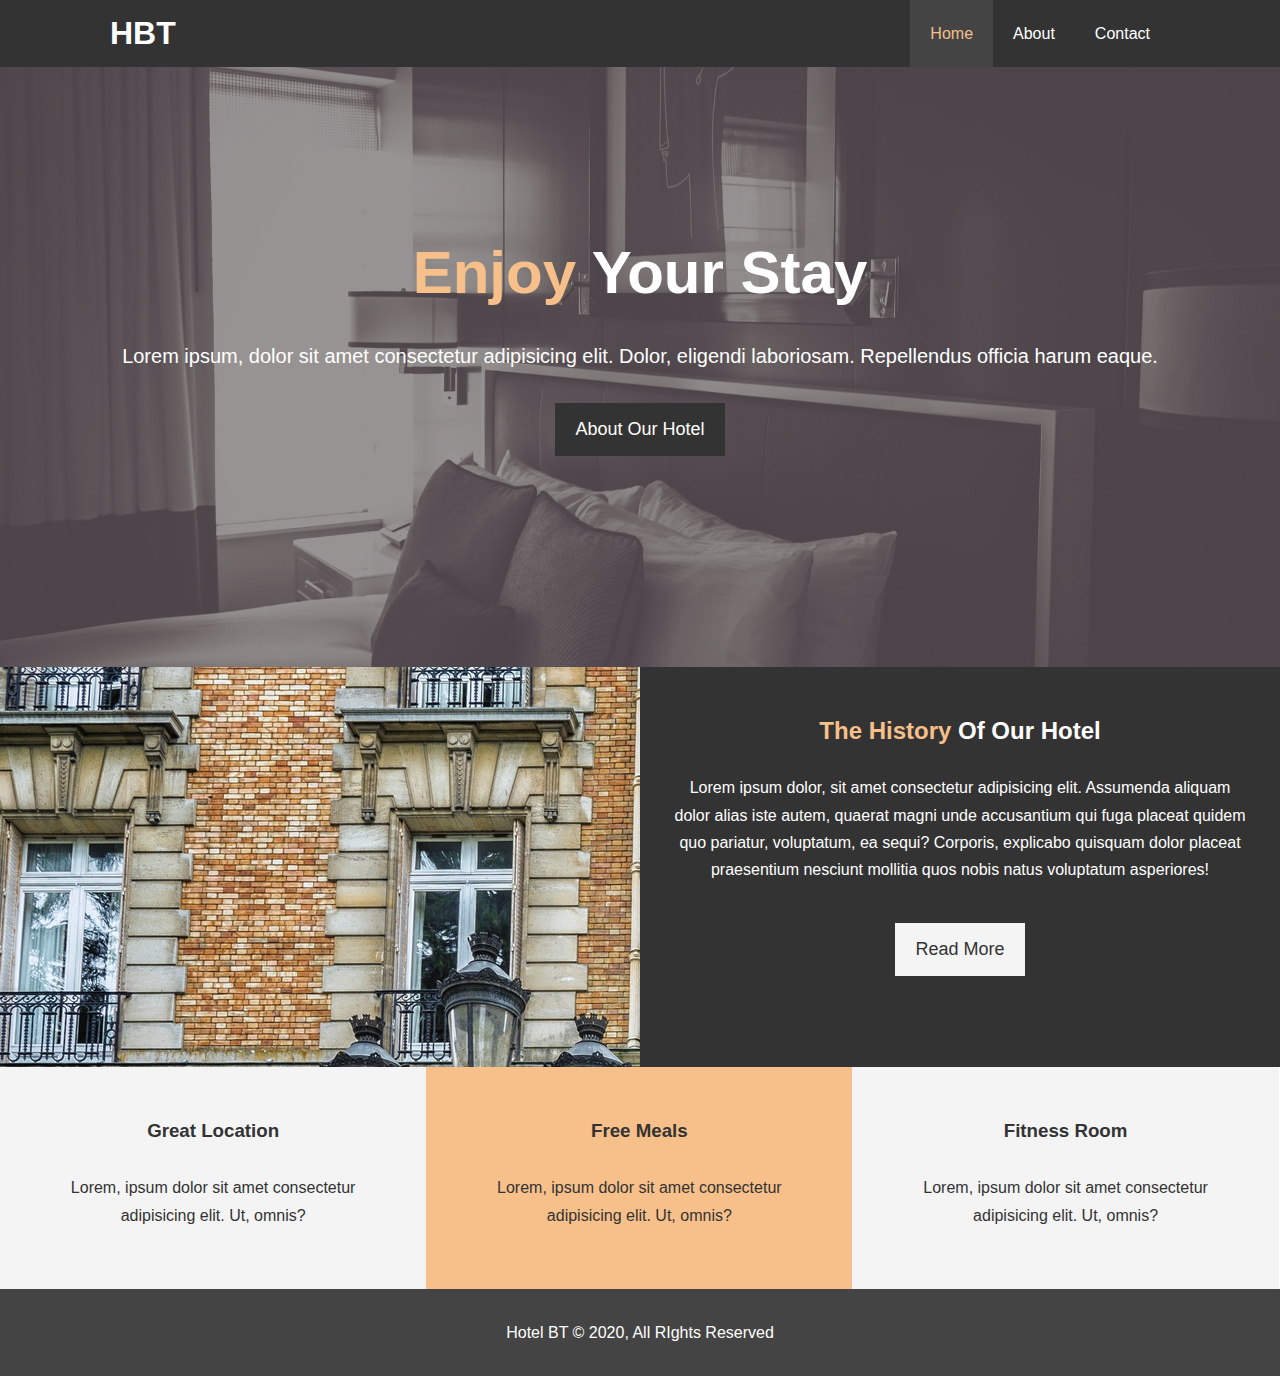
==== index.html @ 6380095c "Initial commit" ====
<!DOCTYPE html>
<html lang="en">

<head>
  <meta charset="UTF-8" />
  <meta name="viewport" content="width=device-width, initial-scale=1.0" />
  <meta http-equiv="X-UA-Compatible" content="ie=edge" />
  <meta name="description" content="Welcome to the most extraordinary hotel in Boston Massachusetts" />
  <meta name="keywords" content="hotel,boston hotel,new england hotel" />
  <link rel="stylesheet" href="https://use.fontawesome.com/releases/v5.6.1/css/all.css"
    integrity="sha384-gfdkjb5BdAXd+lj+gudLWI+BXq4IuLW5IT+brZEZsLFm++aCMlF1V92rMkPaX4PP" crossorigin="anonymous" />
  <link rel="stylesheet" href="css/style.css" />
  <title>Hotel</title>
</head>

<body>
  <header>
    <nav id="navbar">
      <div class="container">
        <h1 class="logo"><a href="index.html">HBT</a></h1>
        <ul>
          <li><a class="current" href="index.html">Home</a></li>
          <li><a href="about.html">About</a></li>
          <li><a href="contact.html">Contact</a></li>
        </ul>
      </div>
    </nav>
  </header>
  <div id="showcase">
    <div class="container">
      <div class="showcase-content">
        <h1>
          <span class="text-primary">Enjoy</span>
          Your Stay
        </h1>
        <p class="lead">
          Lorem ipsum, dolor sit amet consectetur adipisicing elit. Dolor,
          eligendi laboriosam. Repellendus officia harum eaque.
        </p>
        <a class="btn" href="about.html">About Our Hotel</a>
      </div>
    </div>
  </div>
  <section id="home-info" class="bg-dark">
    <div class="info-img"></div>
    <div class="info-content">
      <h2>
        <span class="text-primary">The History</span>
        Of Our Hotel
      </h2>
      <p>
        Lorem ipsum dolor, sit amet consectetur adipisicing elit. Assumenda
        aliquam dolor alias iste autem, quaerat magni unde accusantium qui
        fuga placeat quidem quo pariatur, voluptatum, ea sequi? Corporis,
        explicabo quisquam dolor placeat praesentium nesciunt mollitia quos
        nobis natus voluptatum asperiores!
      </p>
      <a href="about.html" class="btn btn-light">Read More</a>
    </div>
  </section>
  <section id="features">
    <div class="box bg-light">
      <i class="fas fa-hotel fa-3x"></i>
      <h3>Great Location</h3>
      <p>
        Lorem, ipsum dolor sit amet consectetur adipisicing elit. Ut, omnis?
      </p>
    </div>
    <div class="box bg-primary">
      <i class="fas fa-utensils fa-3x"></i>
      <h3>Free Meals</h3>
      <p>
        Lorem, ipsum dolor sit amet consectetur adipisicing elit. Ut, omnis?
      </p>
    </div>
    <div class="box bg-light">
      <i class="fas fa-dumbbell fa-3x"></i>
      <h3>Fitness Room</h3>
      <p>
        Lorem, ipsum dolor sit amet consectetur adipisicing elit. Ut, omnis?
      </p>
    </div>
  </section>
  <div class="clr"></div>
  <footer id="main-footer">
    <p>Hotel BT &copy; 2020, All RIghts Reserved</p>
  </footer>
</body>

</html>
---- css/style.css ----
/* Reset */
* {
  margin: 0;
  padding: 0;
  box-sizing: border-box;
}

/* Main Styling */
html,
body {
  font-family: "Segoe UI", Tahoma, Geneva, Verdana, sans-serif;
  line-height: 1.7em;
}

a {
  color: #333;
  text-decoration: none;
}

h1,
h2,
h3 {
  padding-bottom: 20px;
}

p {
  margin: 10px 0;
}

/* Utility Classes */
.container {
  margin: auto;
  max-width: 1100px;
  overflow: auto;
  padding: 0 20px;
}

.text-primary {
  color: #f7c08a;
}

.lead {
  font-size: 20px;
}

.btn {
  display: inline-block;
  font-size: 18px;
  color: #fff;
  background: #333;
  padding: 13px 20px;
  border: none;
  cursor: pointer;
}

.btn:hover {
  background: #f7c08a;
  color: #333;
}

.btn-light {
  background: #f4f4f4;
  color: #333;
}

.bg-dark {
  background: #333;
  color: #fff;
}

.bg-light {
  background: #f4f4f4;
  color: #333;
}

.bg-primary {
  background: #f7c08a;
  color: #333;
}

.clr {
  clear: both;
}

.l-heading {
  font-size: 40px;
}

/* Padding */
.py-1 {
  padding: 10px 0;
}
.py-2 {
  padding: 20px 0;
}
.py-3 {
  padding: 30px 0;
}

/* Navbar */
#navbar {
  background: #333;
  color: #fff;
  overflow: auto;
}

#navbar a {
  color: #fff;
}

#navbar h1 {
  float: left;
  padding-top: 20px;
}

#navbar ul {
  list-style: none;
  float: right;
}

#navbar ul li {
  float: left;
}

#navbar ul li a {
  display: block;
  padding: 20px;
  text-align: center;
}

#navbar ul li a:hover,
#navbar ul li a.current {
  background: #444;
  color: #f7c08a;
}

/* Showcase */
#showcase {
  background: url("../img/showcase.jpg") no-repeat center center/cover;
  height: 600px;
}

#showcase .showcase-content {
  color: #fff;
  text-align: center;
  padding-top: 170px;
}

#showcase .showcase-content h1 {
  font-size: 60px;
  line-height: 1.2em;
}

#showcase .showcase-content p {
  padding-bottom: 20px;
  line-height: 1.7em;
}

/* Home Info */
#home-info {
  height: 400px;
}

#home-info .info-img {
  float: left;
  width: 50%;
  background: url("../img/photo-1.jpg") no-repeat;
  min-height: 100%;
}

#home-info .info-content {
  float: right;
  width: 50%;
  height: 100%;
  text-align: center;
  padding: 50px 30px;
  overflow: hidden;
}

#home-info .info-content p {
  padding-bottom: 30px;
}

/* Features */
.box {
  float: left;
  width: 33.3%;
  padding: 50px;
  text-align: center;
}

.box i {
  margin-bottom: 10px;
}
/* about-info */
#about-info .info-right {
  float: right;
  width: 50%;
  min-height: 100%;
}
#about-info .info-right img {
  display: block;
  margin: auto;
  width: 70%;
  border-radius: 50%;
}

#about-info .info-left {
  float: left;
  width: 50%;
  min-height: 100%;
}
#info-showcase {
  height: 600px;
  background: url("../img/test-bg.jpg") no-repeat center center/cover;
  min-height: 100%;
  padding: 10%;
}
#info-showcase h3 {
  color: #fff;
  text-align: center;
  padding-bottom: 40px;
}
#info-showcase .info-show {
  padding: 20px;
  margin-bottom: 40px;
  border-radius: 5px;
  opacity: 0.9;
}
#info-showcase .info-show img {
  border-radius: 50%;
  float: left;
  margin-right: 20px;
  width: 80px;
}

/* Contact form */
#Contact-form .form-group {
  margin-bottom: 20px;
}
#Contact-form label {
  display: block;
  margin-bottom: 5px;
}
#Contact-form input,
#Contact-form textarea {
  width: 100%;
  padding: 10px;
  border: 1px solid #ddd;
}
/* Footer */
#main-footer {
  text-align: center;
  background: #444;
  color: #fff;
  padding: 20px;
}
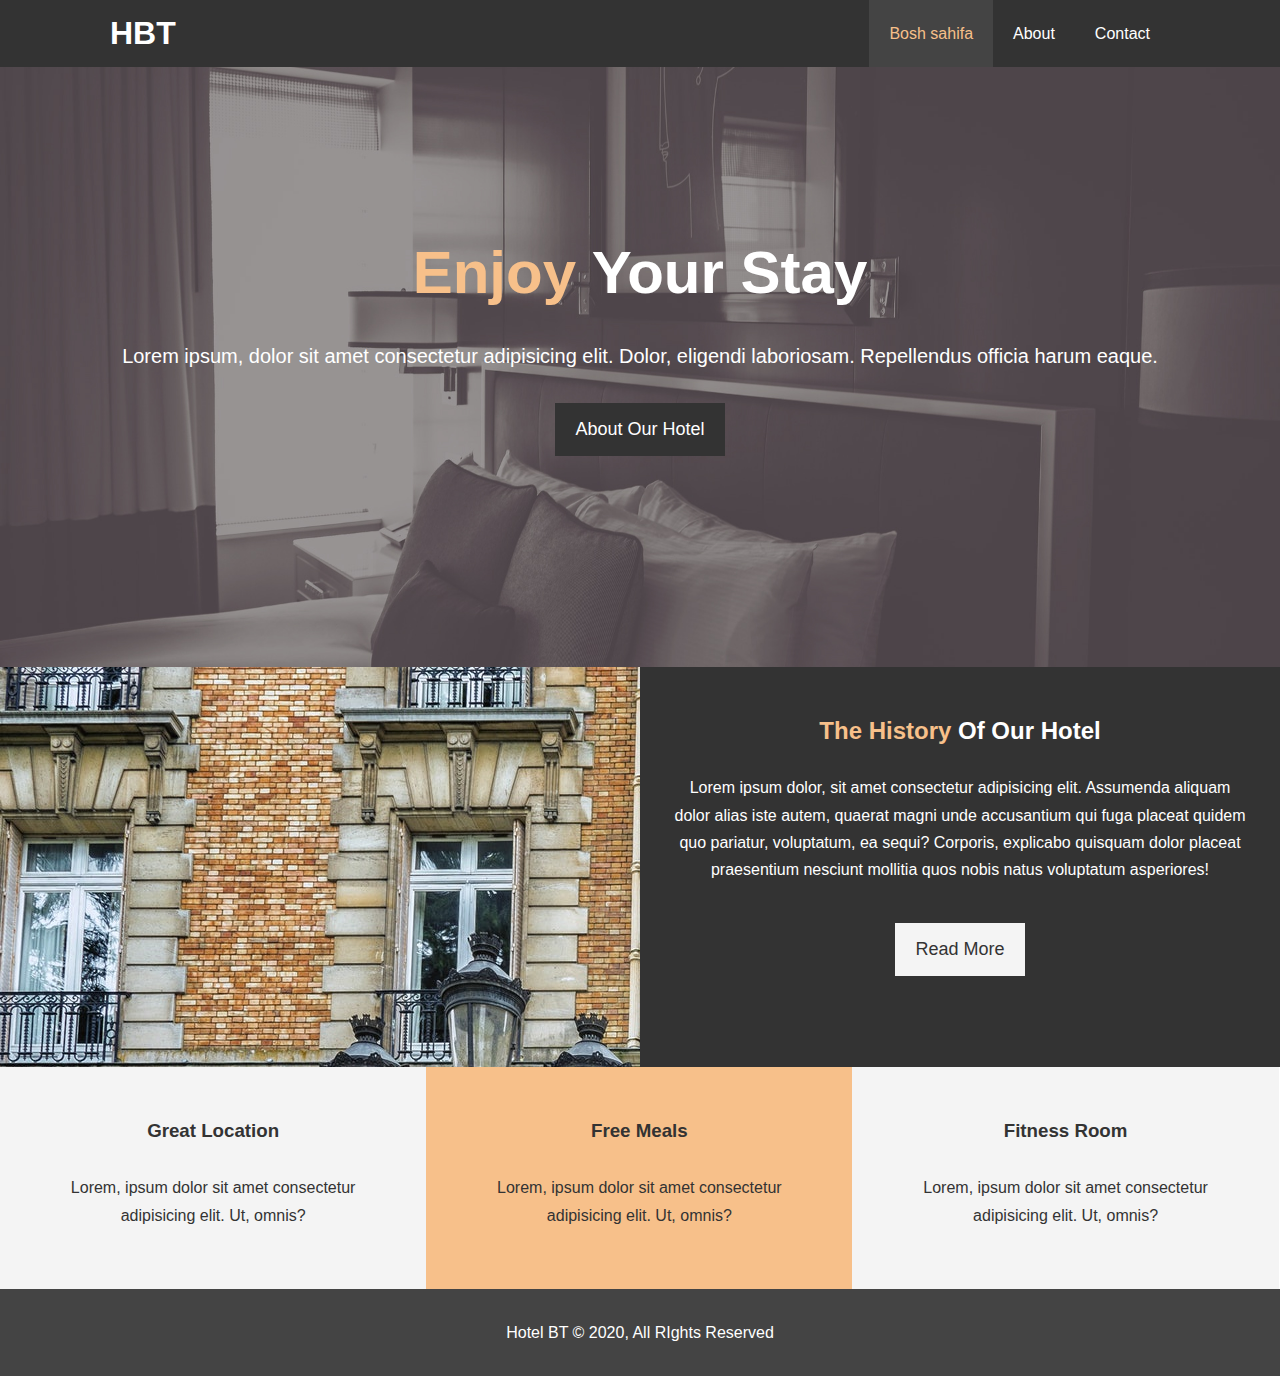
==== commit 9eb30c6c: "redesgin" ====
--- a/index.html
+++ b/index.html
@@ -19,9 +19,9 @@
       <div class="container">
         <h1 class="logo"><a href="index.html">HBT</a></h1>
         <ul>
-          <li><a class="current" href="index.html">Home</a></li>
+          <li><a class="current" href="index.html">Bosh sahifa</a></li>
           <li><a href="about.html">About</a></li>
-          <li><a href="contact.html">Contact</a></li>
+          <li><a href="index.html">Contact</a></li>
         </ul>
       </div>
     </nav>
